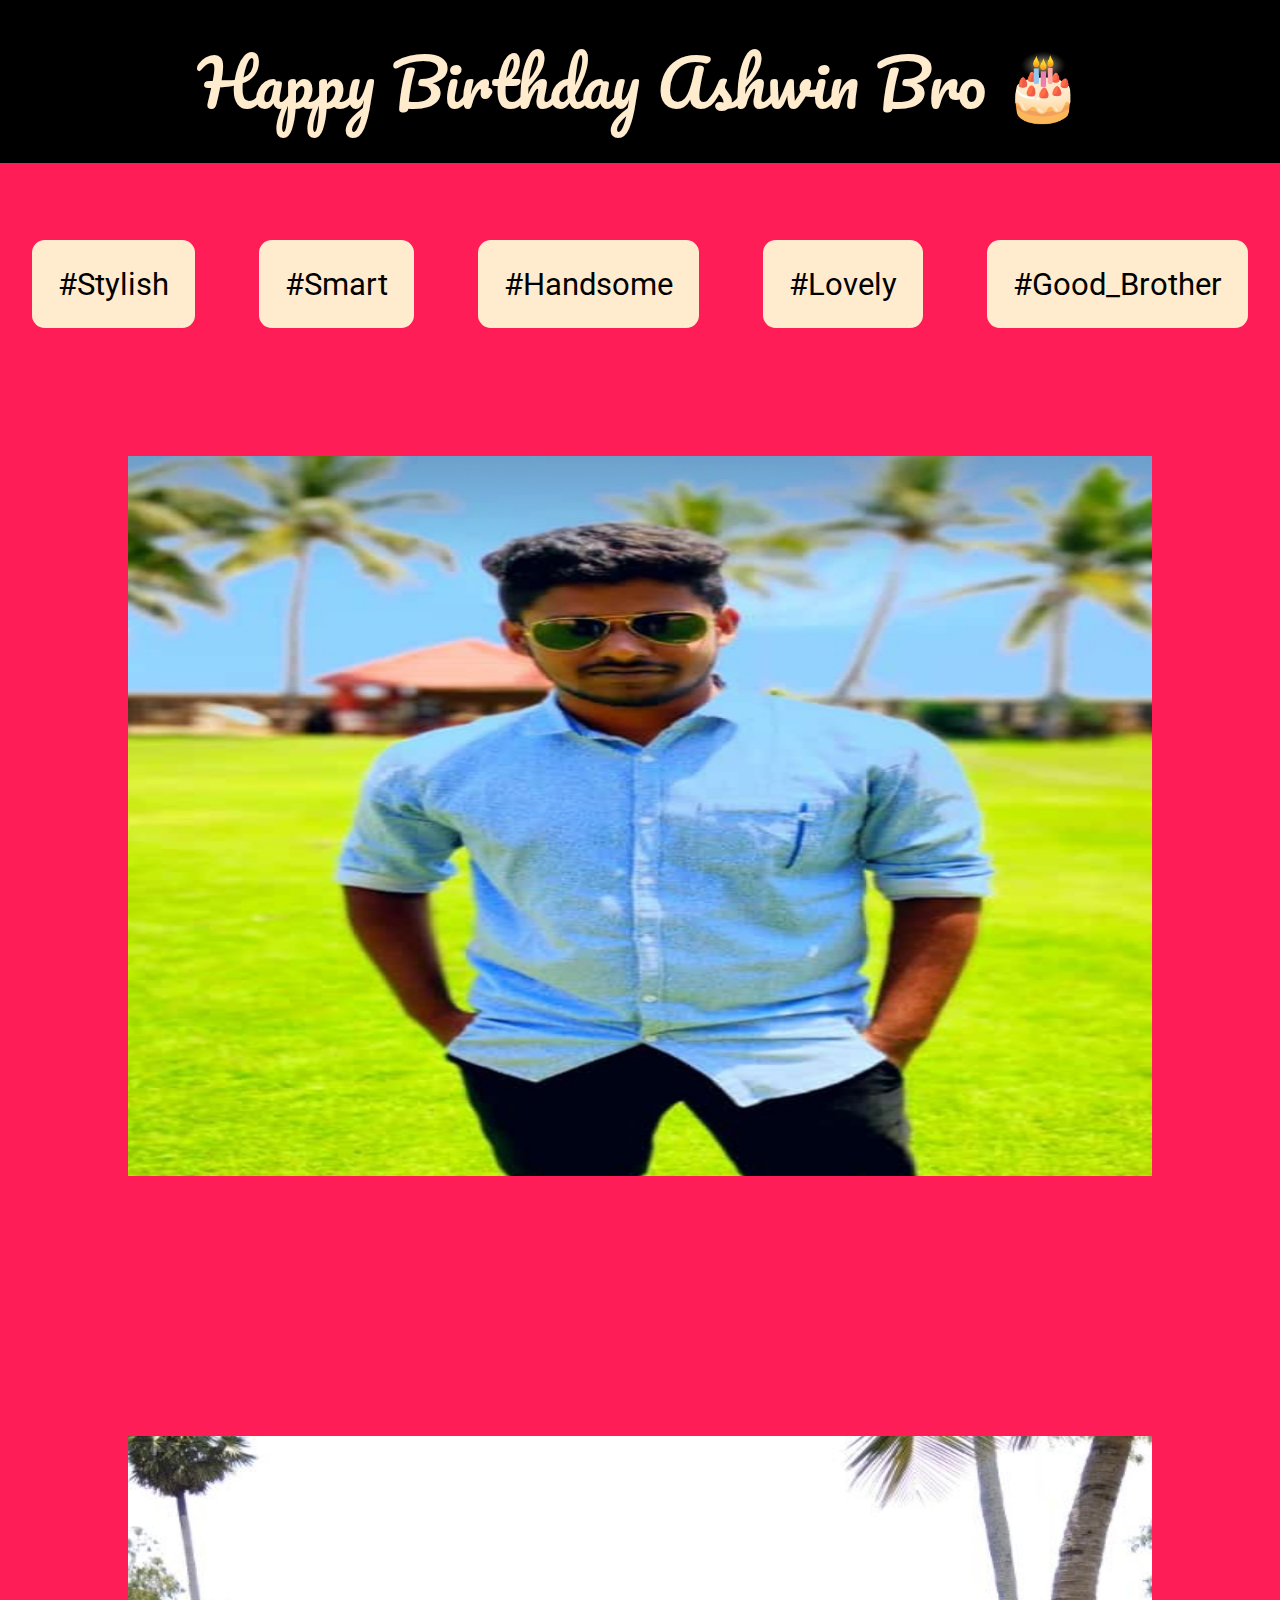
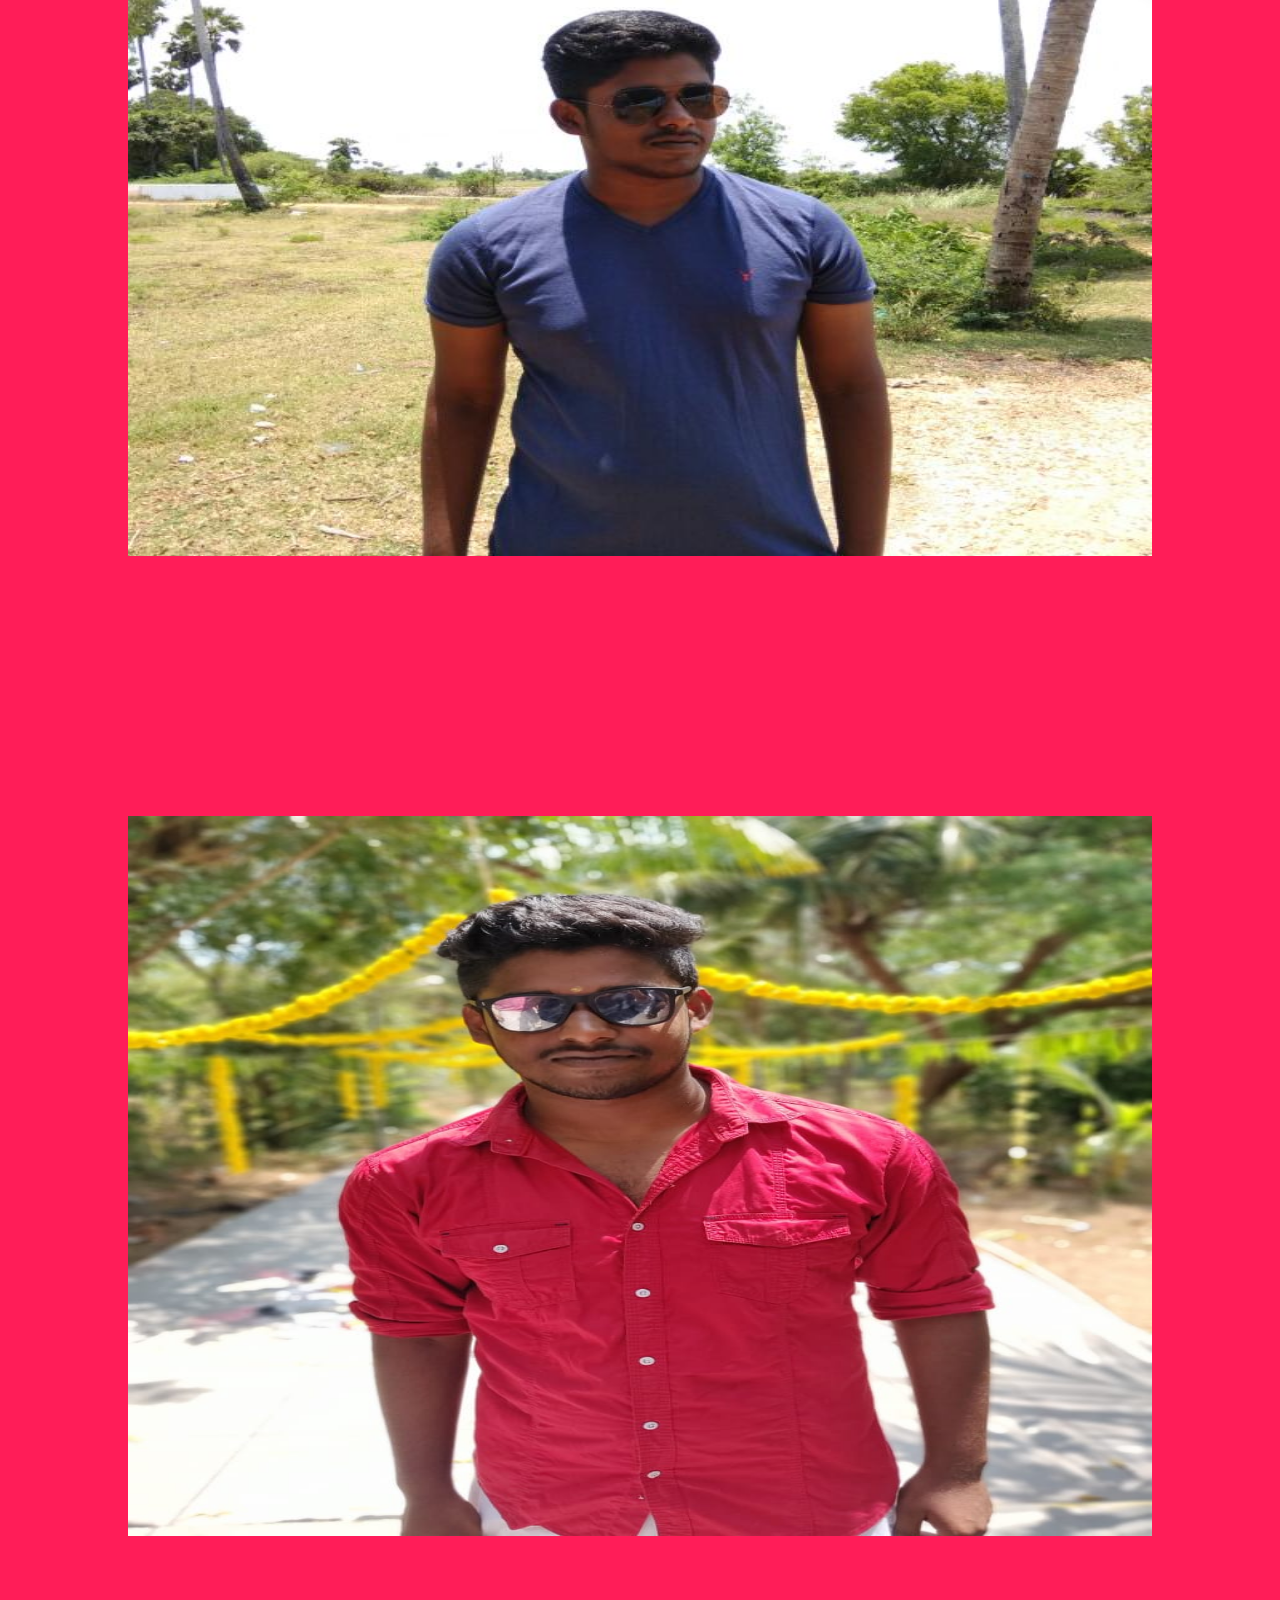
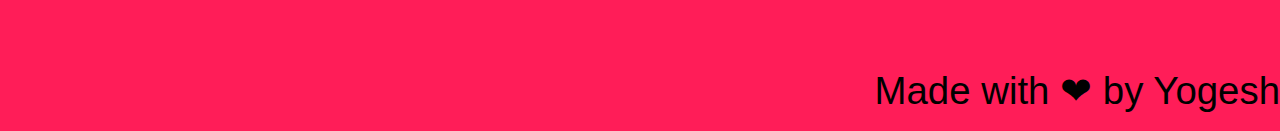
==== HBD_AshwinBro/index.html @ 87bda279 "For HBD Ashwin bro" ====
<!DOCTYPE html>
<html lang="en">
<head>
    <meta charset="UTF-8">
    <meta name="viewport" content="width=device-width, initial-scale=1.0">
    <title>HBD Ashwin Sahya</title>
    <link href="styles.css" type="text/css" rel="stylesheet" />
    <link href="https://fonts.googleapis.com/css2?family=Pacifico&display=swap" rel="stylesheet">
    <link href="https://fonts.googleapis.com/css2?family=Roboto:wght@500&display=swap" rel="stylesheet">
</head>
<body>
    <div id="heading">
        <p>Happy Birthday Ashwin Bro 🎂</p>
         
    </div>
    <div id="message">
         <p>#Stylish</p>
         <p>#Smart</p>
         <p>#Handsome</p>
         <p>#Lovely</p>
         <p>#Good_Brother</p>
    </div>
    <div id="images">
        <img src="./ash1.jpg"/>
        <img src="./ash2.jpg">
        <img src="./ash3.jpg">
    </div>
    <div id="footer">
        <p>Made with ❤ by Yogesh</p>
    </div><br>
    
</body>
</html>
---- HBD_AshwinBro/styles.css ----
* {
    margin: 0 auto;
    padding: 0 auto;
    box-sizing: border-box;
 }
   body {
    width: 100%;
     background-color: #FF1D58;
   }
 

#heading {
    background-color: black;
    color: blanchedalmond;
    font-size: 5vw;
    font-family: 'Pacifico', cursive;
    padding: 2vw 0;
    text-align: center;
    opacity: 1;
    background-position: center;
    background-repeat: no-repeat;
    background-size: cover;
}
#message {
    display: flex;
    justify-content: space-around; 
    padding-top: 6vw;
}
#message p {
    background-color: blanchedalmond;
    font-size: 2.4vw;
    padding: 2vw;;
    border-radius: 1vw;
    display: inline;
    font-family: 'Roboto', sans-serif;

}
#images{
     width: 80%;
    margin: 0 auto;
}
#images img {
    margin: 10vw 0;
    height: 80vh;
    width: 80vw;
}
#footer {
    font-size: 3vw;
    font-family: 'Segoe UI', Tahoma, Geneva, Verdana, sans-serif;
    text-align: end;
}
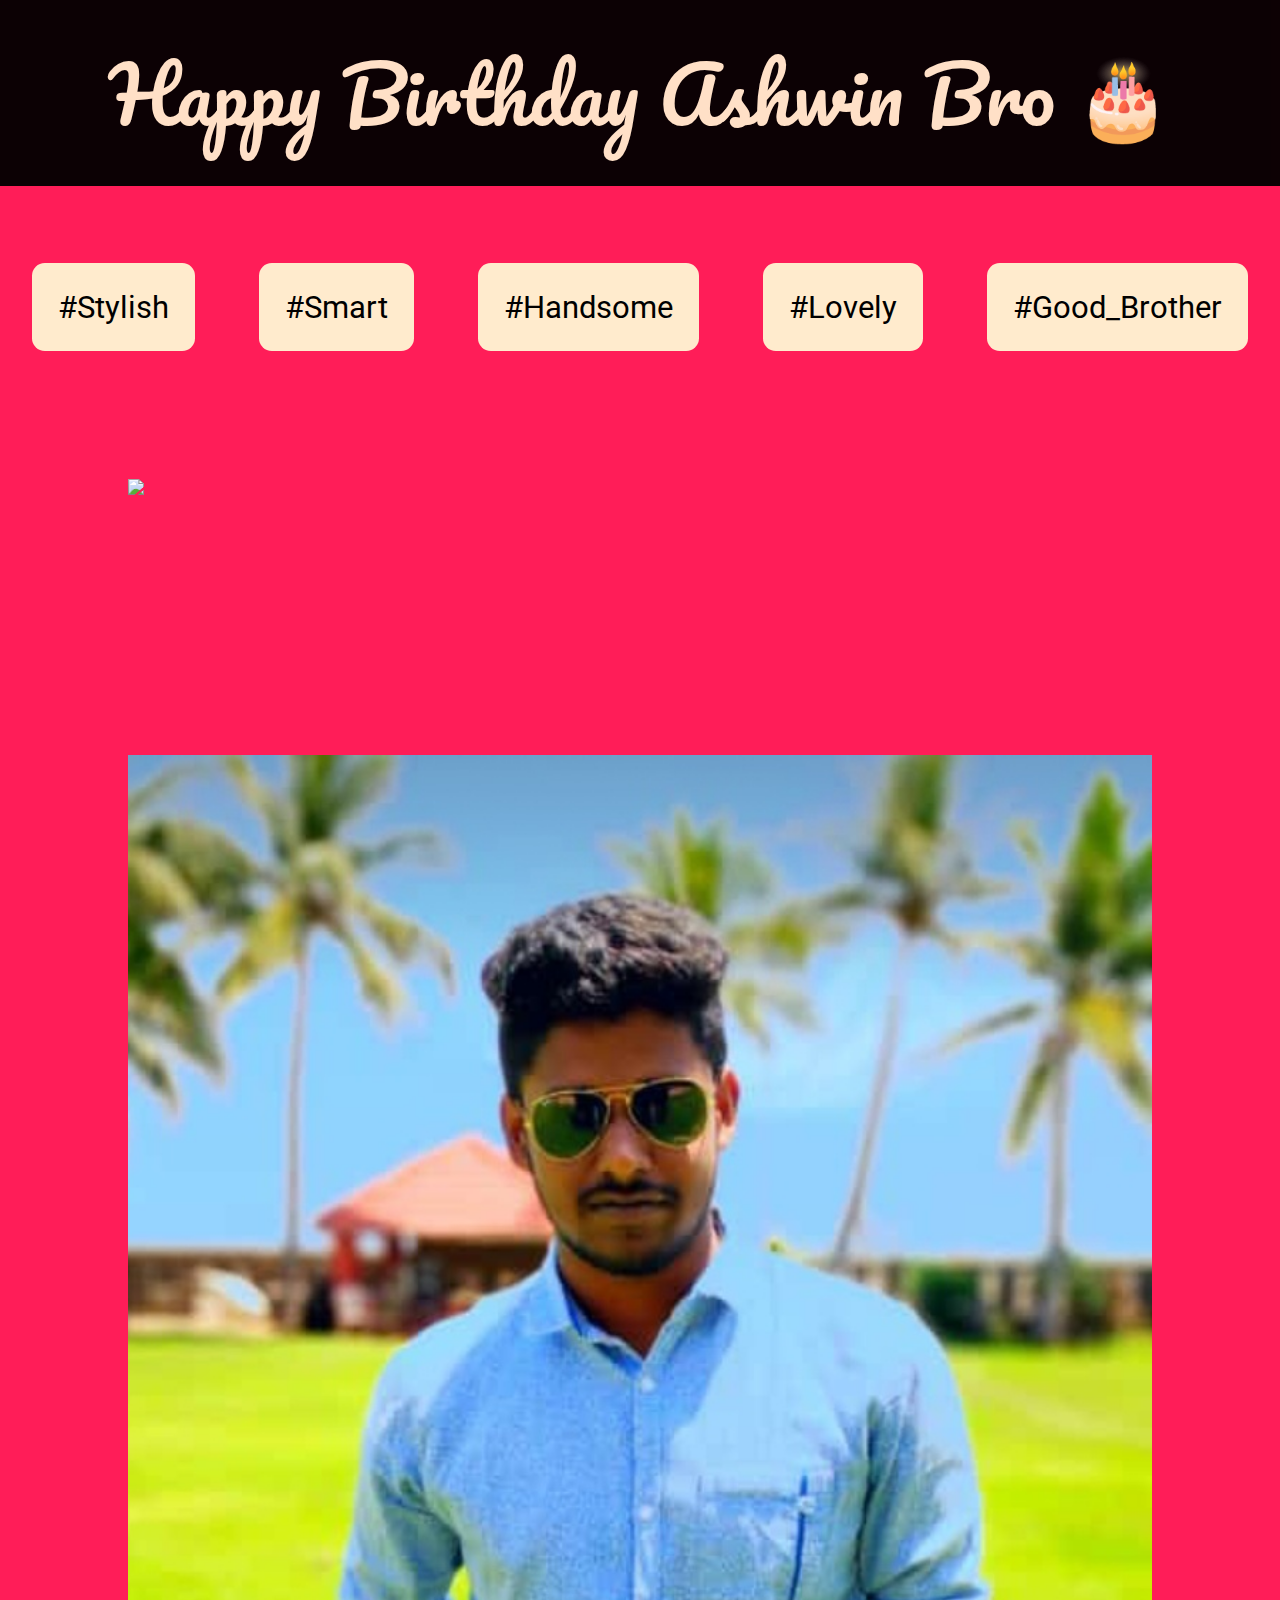
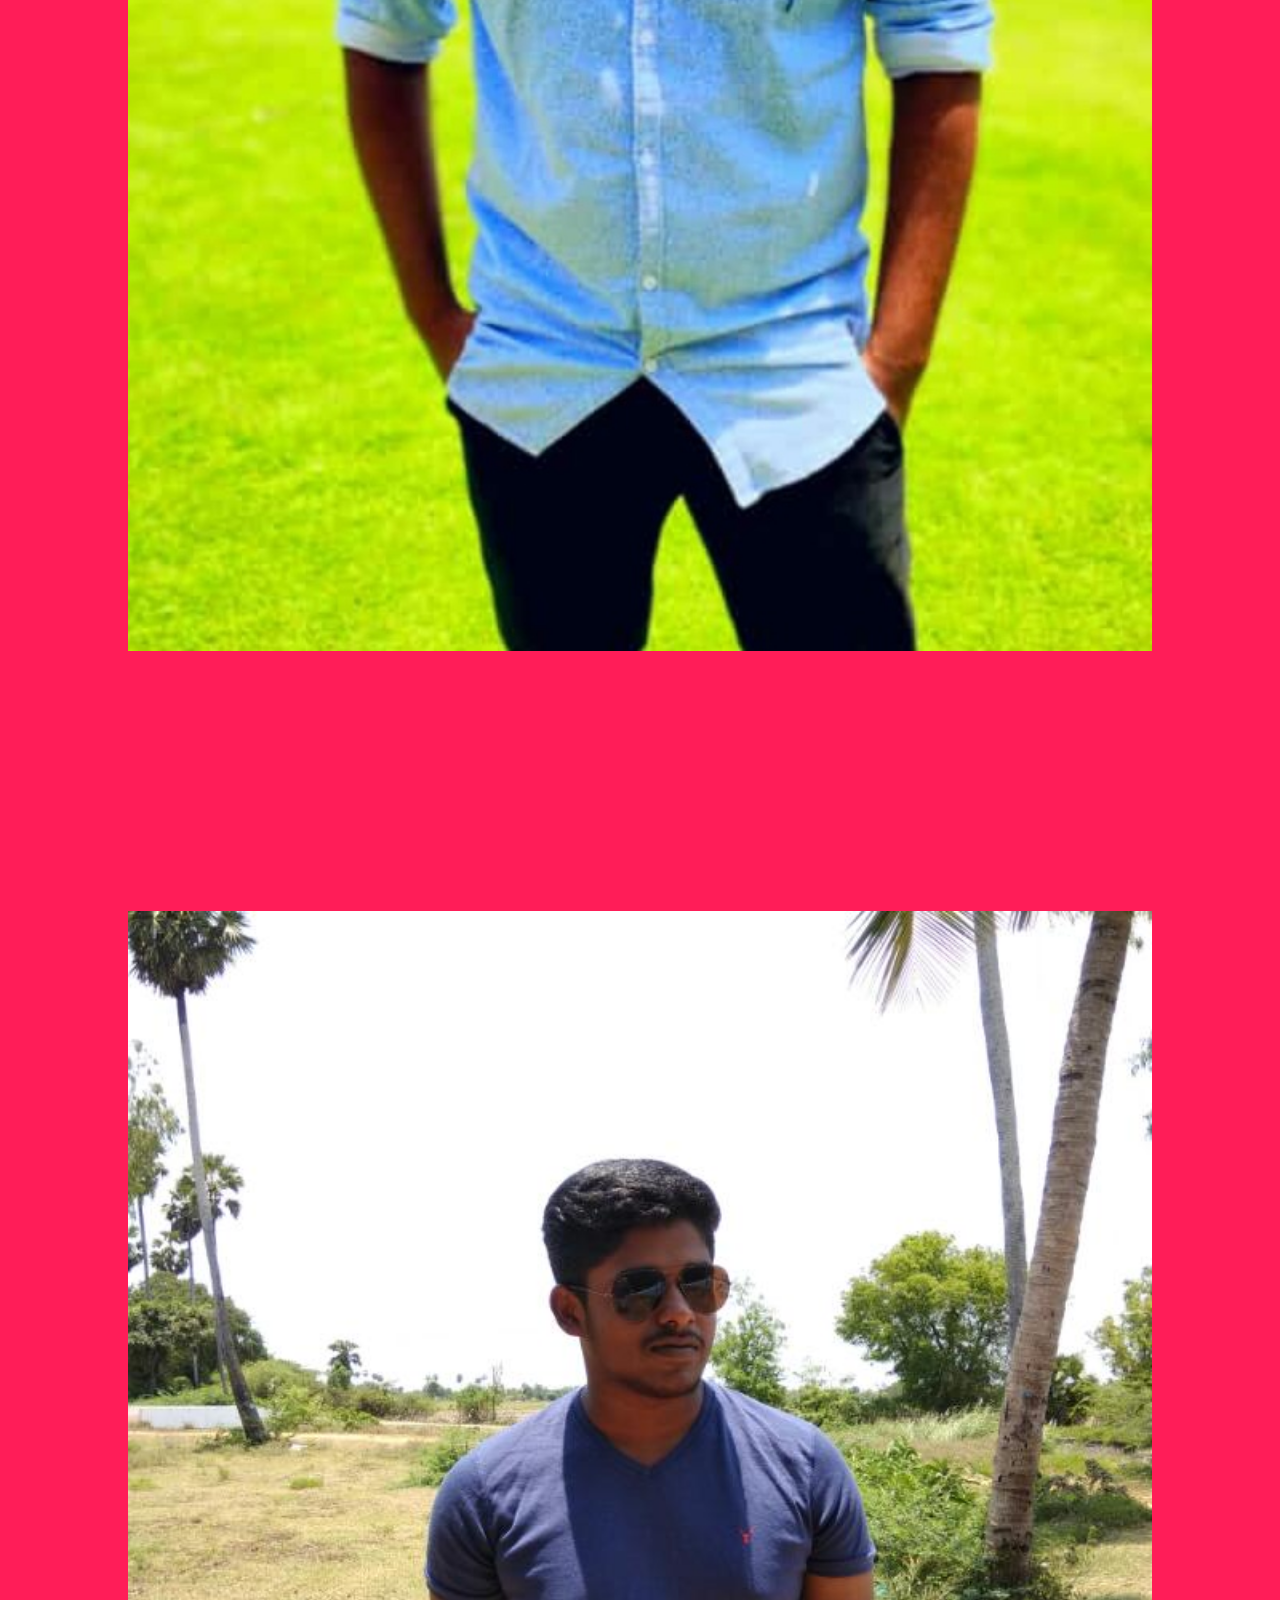
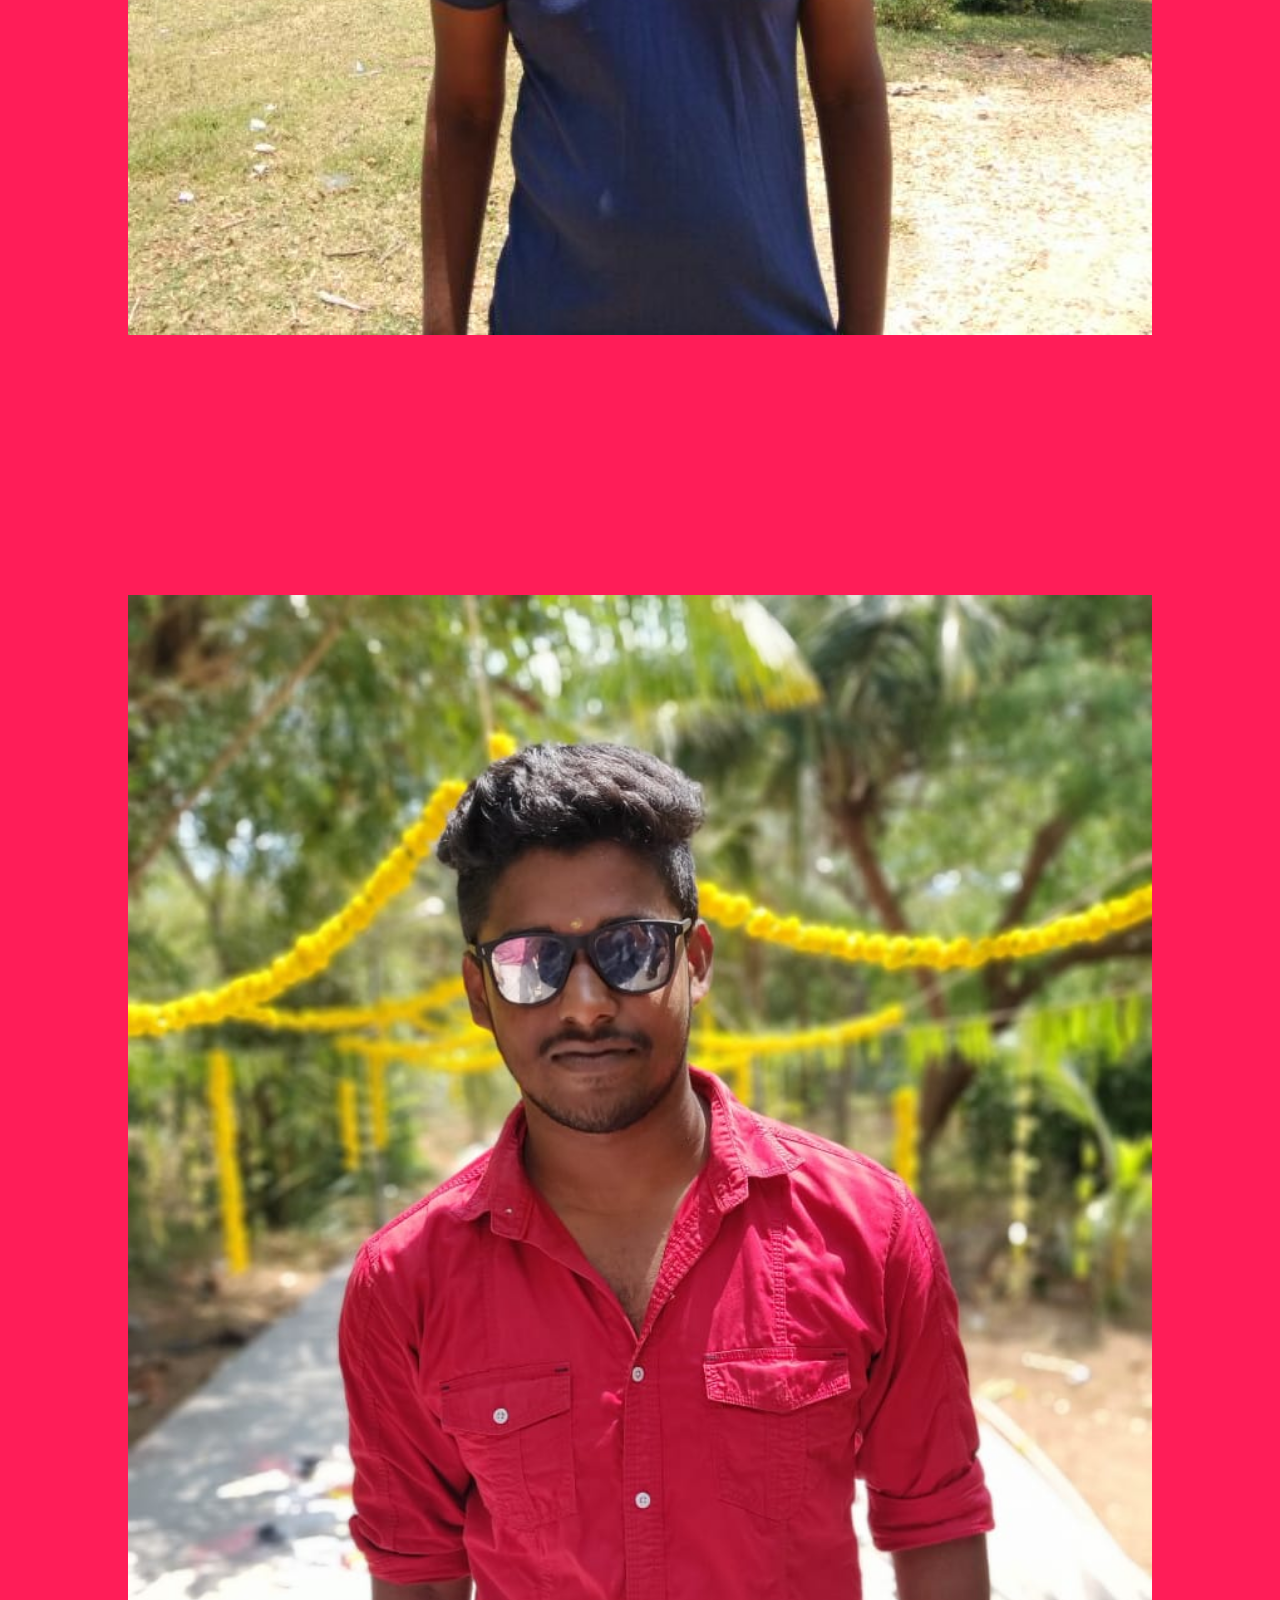
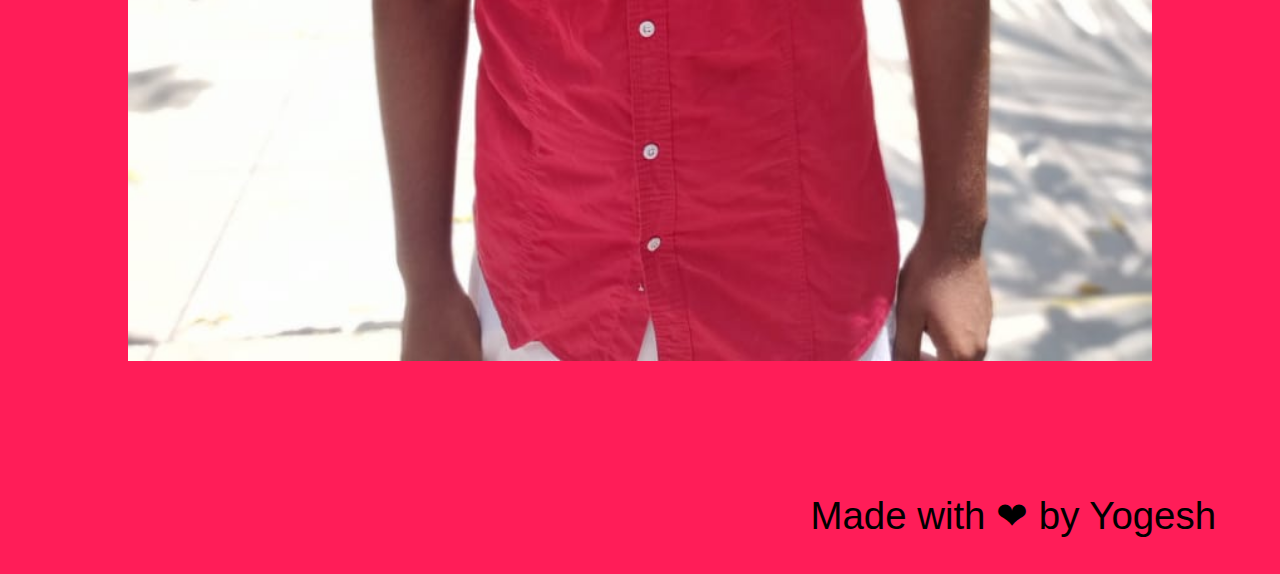
==== commit 9ef447fc: "Final commit" ====
--- a/HBD_AshwinBro/index.html
+++ b/HBD_AshwinBro/index.html
@@ -21,6 +21,7 @@
          <p>#Good_Brother</p>
     </div>
     <div id="images">
+        <img src="./ash4.jpg"/>
         <img src="./ash1.jpg"/>
         <img src="./ash2.jpg">
         <img src="./ash3.jpg">
@@ -28,6 +29,9 @@
     <div id="footer">
         <p>Made with ❤ by Yogesh</p>
     </div><br>
+         
+    <embed src="./kalki mass bgm.mp3" loop="false" autostart="true" hidden="false" width="100%" > 
+         
     
 </body>
 </html>--- a/HBD_AshwinBro/styles.css
+++ b/HBD_AshwinBro/styles.css
@@ -12,11 +12,11 @@
 #heading {
     background-color: black;
     color: blanchedalmond;
-    font-size: 5vw;
+    font-size: 6vw;
     font-family: 'Pacifico', cursive;
     padding: 2vw 0;
     text-align: center;
-    opacity: 1;
+    opacity: 0.95;
     background-position: center;
     background-repeat: no-repeat;
     background-size: cover;
@@ -43,9 +43,27 @@
     margin: 10vw 0;
     height: 80vh;
     width: 80vw;
+     
+}
+@media only screen and (min-width: 480px) {
+    #images img {
+        margin: 10vw 0;
+         height: auto;
+        width: 80vw;
+         
+    }
+    #images {
+    margin: 0 auto;
+
+    }
+    
 }
 #footer {
+    text-align: end;
+}
+#footer p {
     font-size: 3vw;
     font-family: 'Segoe UI', Tahoma, Geneva, Verdana, sans-serif;
-    text-align: end;
+    
+    margin-right: 5vw;
 }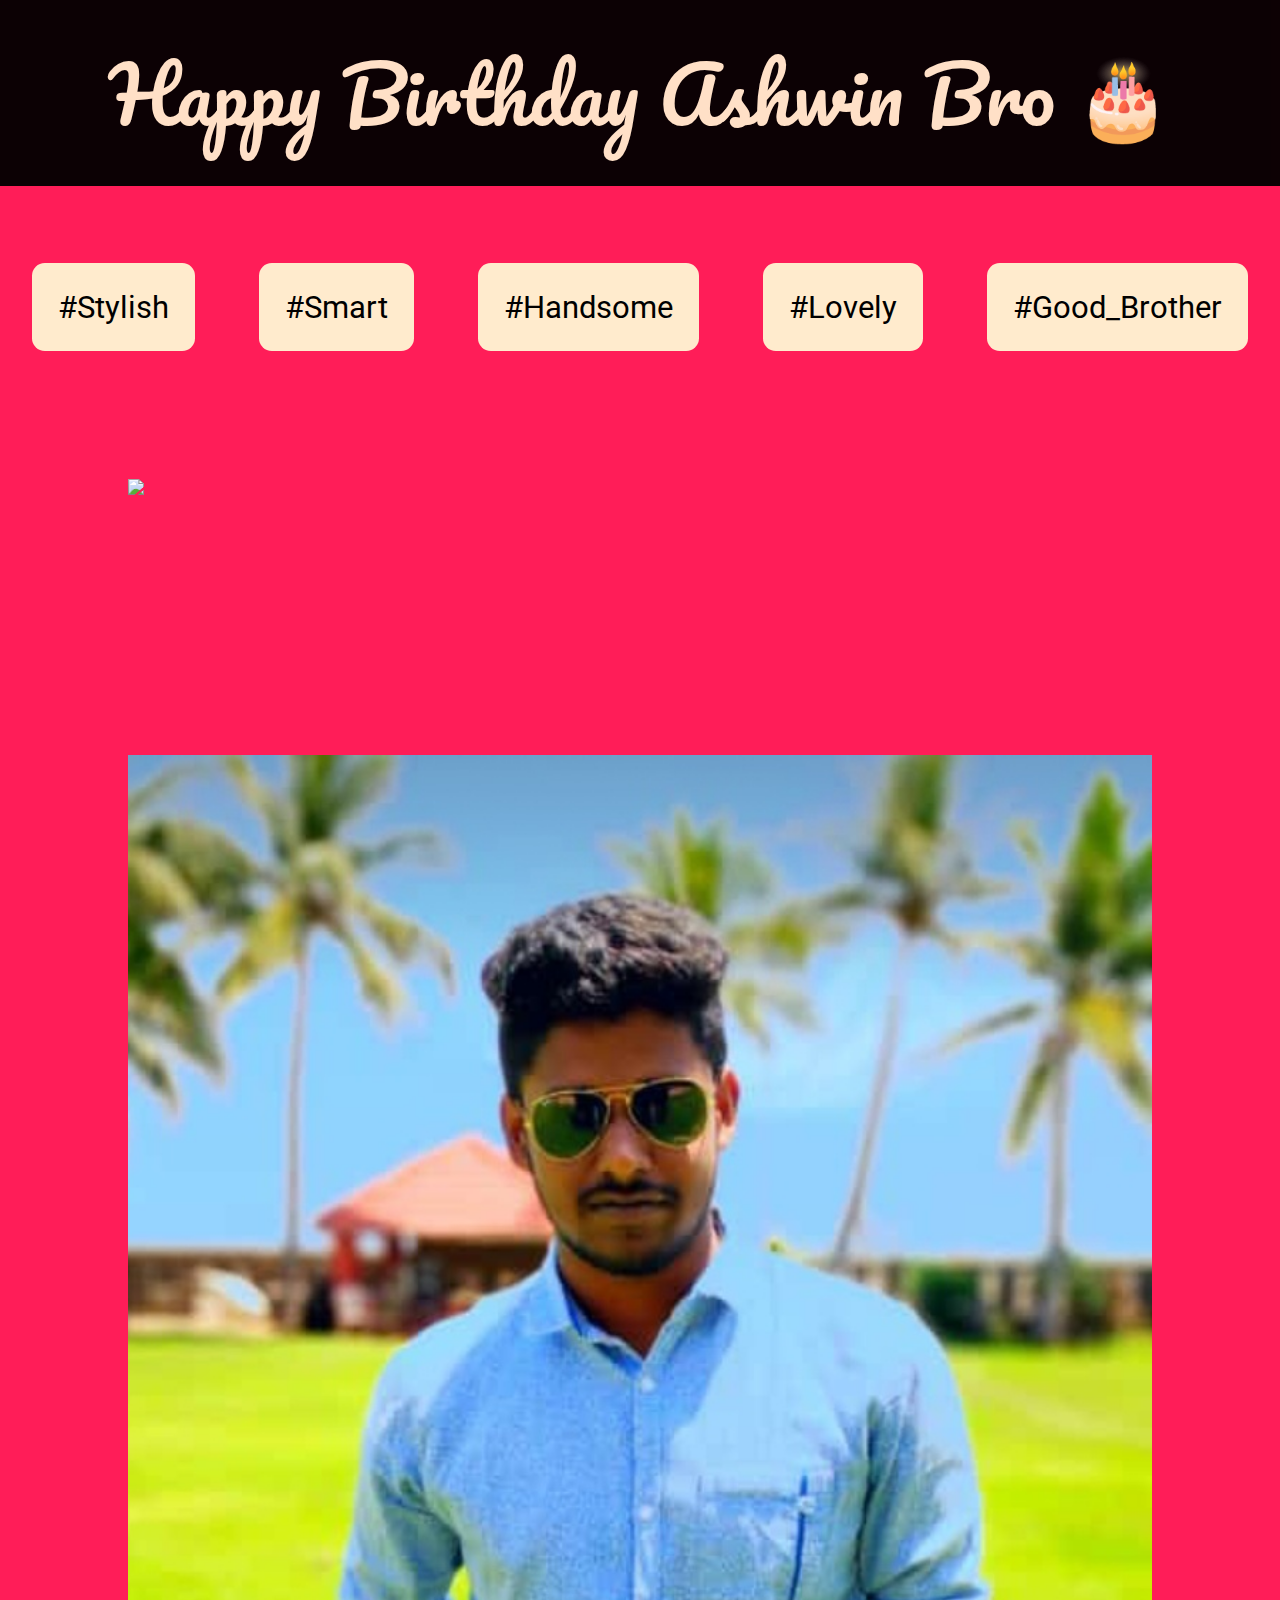
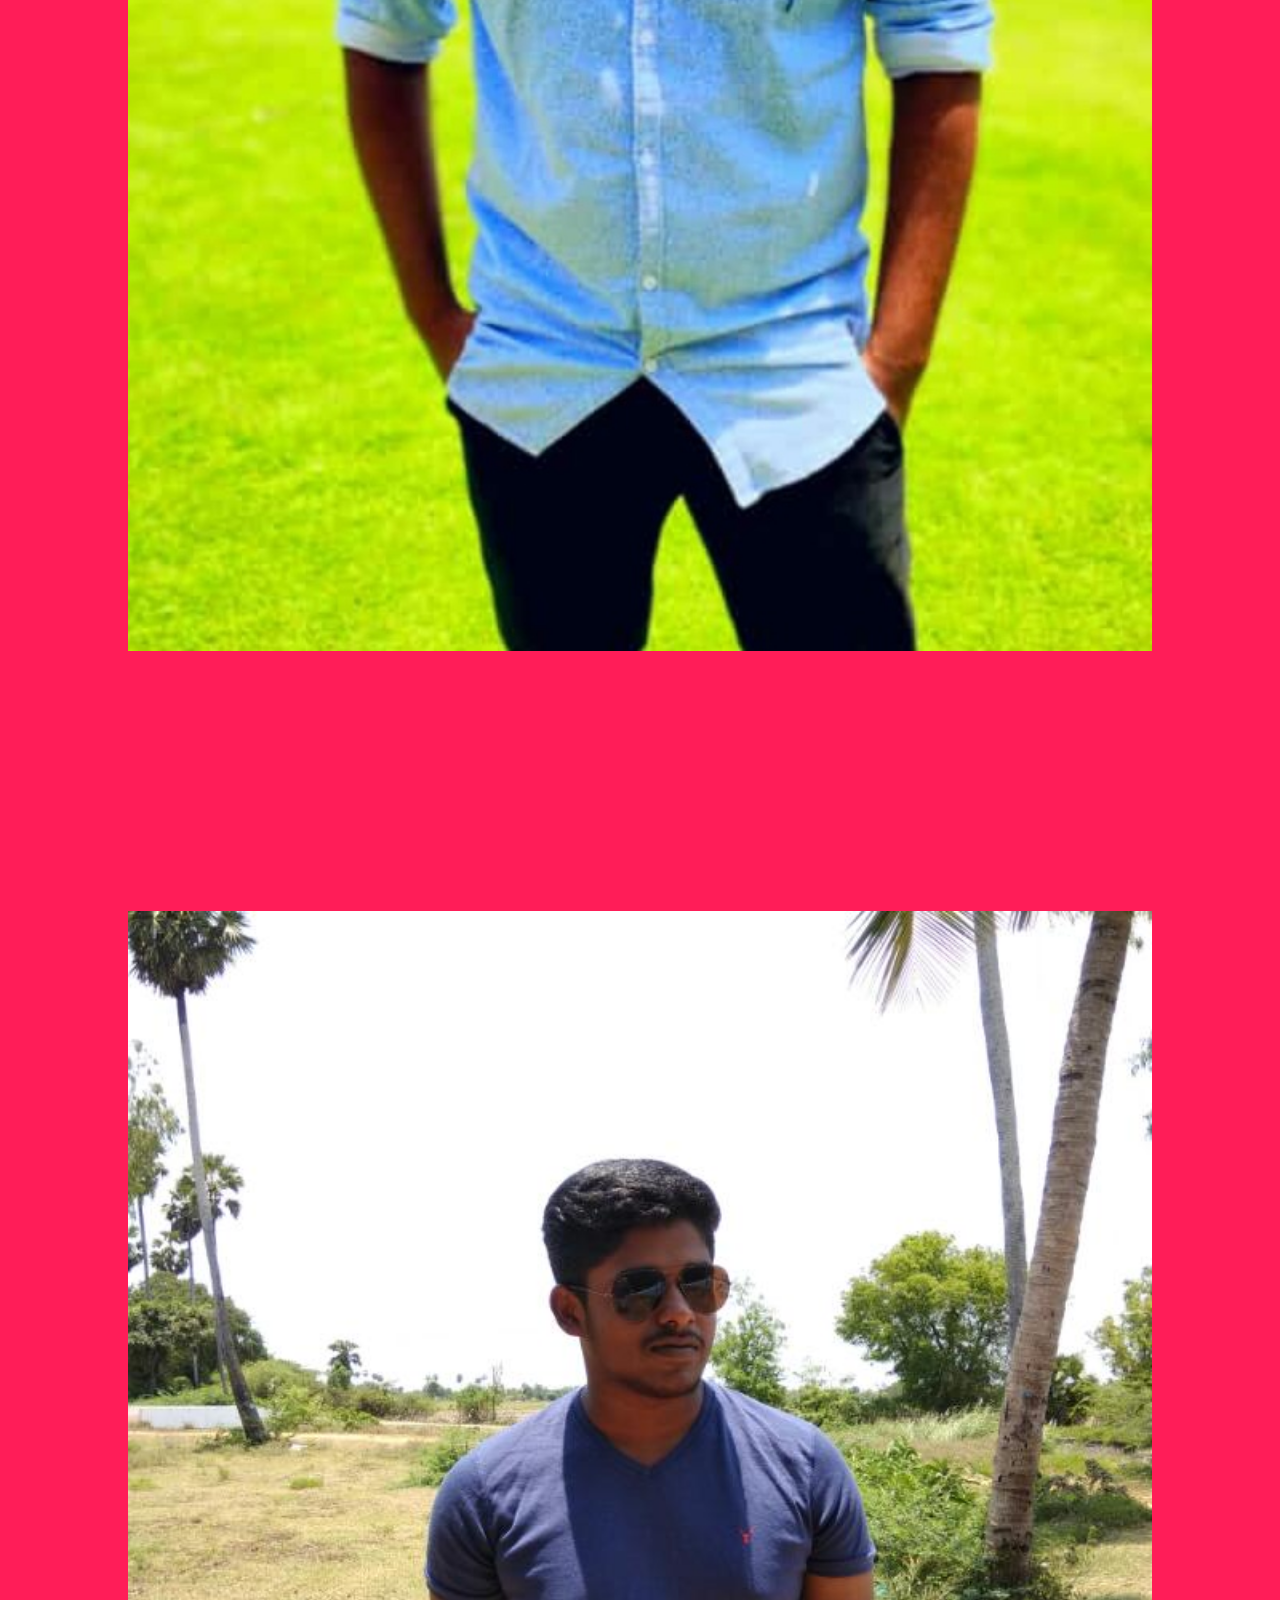
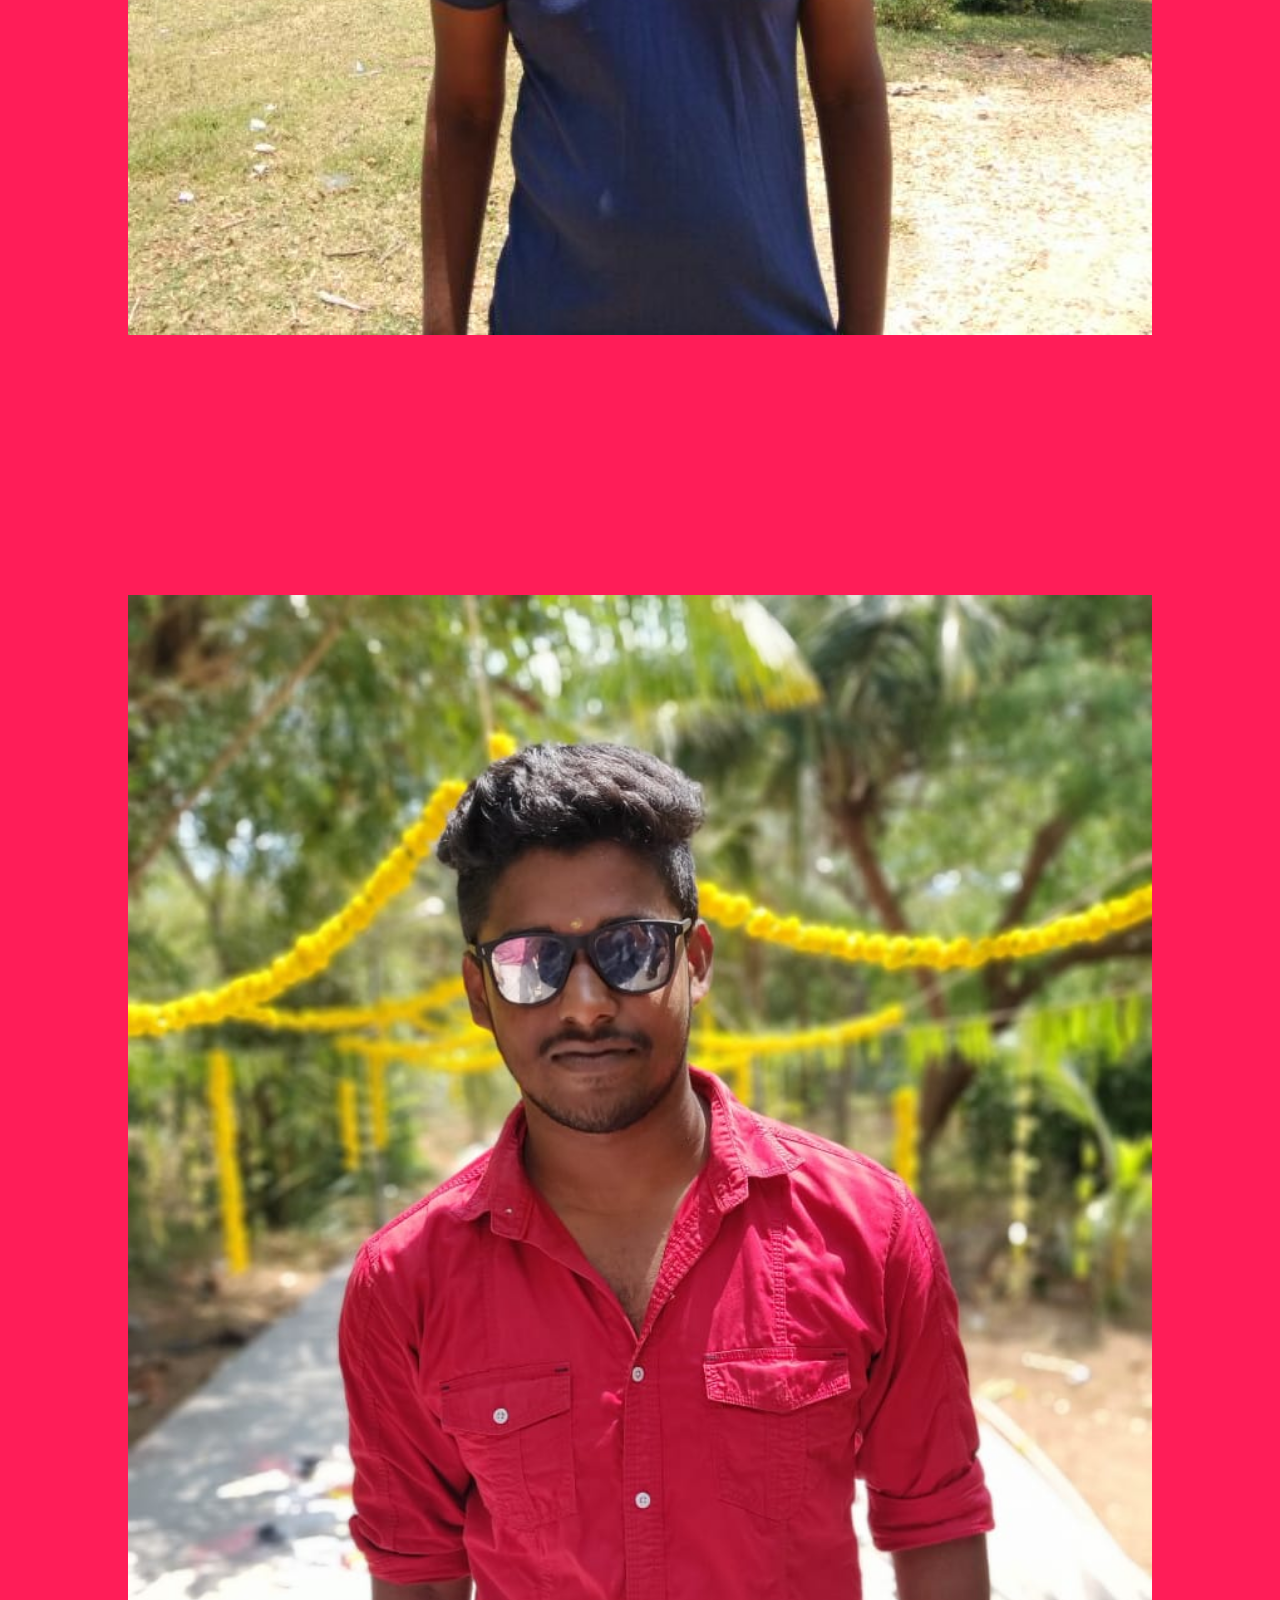
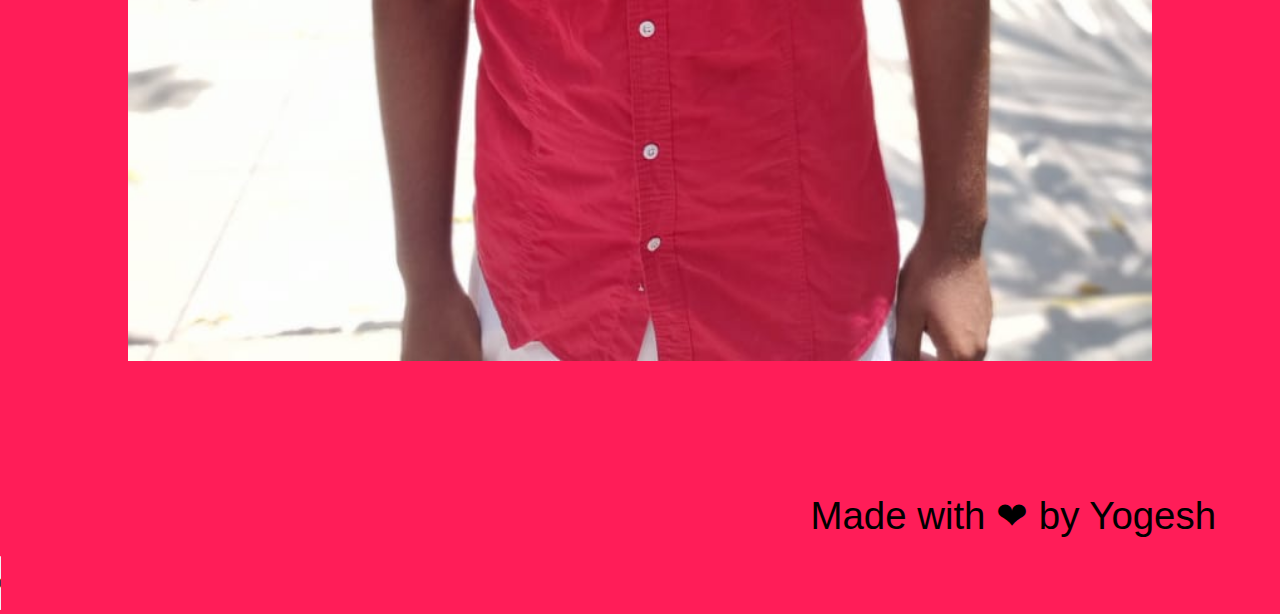
==== commit 8496a08e: "Final" ====
--- a/HBD_AshwinBro/index.html
+++ b/HBD_AshwinBro/index.html
@@ -3,12 +3,18 @@
 <head>
     <meta charset="UTF-8">
     <meta name="viewport" content="width=device-width, initial-scale=1.0">
-    <title>HBD Ashwin Sahya</title>
+    <title>HBD Ashwin Sathya</title>
     <link href="styles.css" type="text/css" rel="stylesheet" />
     <link href="https://fonts.googleapis.com/css2?family=Pacifico&display=swap" rel="stylesheet">
     <link href="https://fonts.googleapis.com/css2?family=Roboto:wght@500&display=swap" rel="stylesheet">
+    <script>
+        let music = new Audio();
+        music.src = "./kalki_mass_bgm.mp3";
+         
+        
+    </script>
 </head>
-<body>
+<body onscroll="music.play()" id = "body">
     <div id="heading">
         <p>Happy Birthday Ashwin Bro 🎂</p>
          
@@ -26,12 +32,13 @@
         <img src="./ash2.jpg">
         <img src="./ash3.jpg">
     </div>
-    <div id="footer">
+    <div id="footer">  
         <p>Made with ❤ by Yogesh</p>
     </div><br>
-         
-    <embed src="./kalki mass bgm.mp3" loop="false" autostart="true" hidden="false" width="100%" > 
-         
+    <audio controls >
+        <source src="./kalki_mass_bgm.mp3">
+    </audio>
     
+     
 </body>
 </html>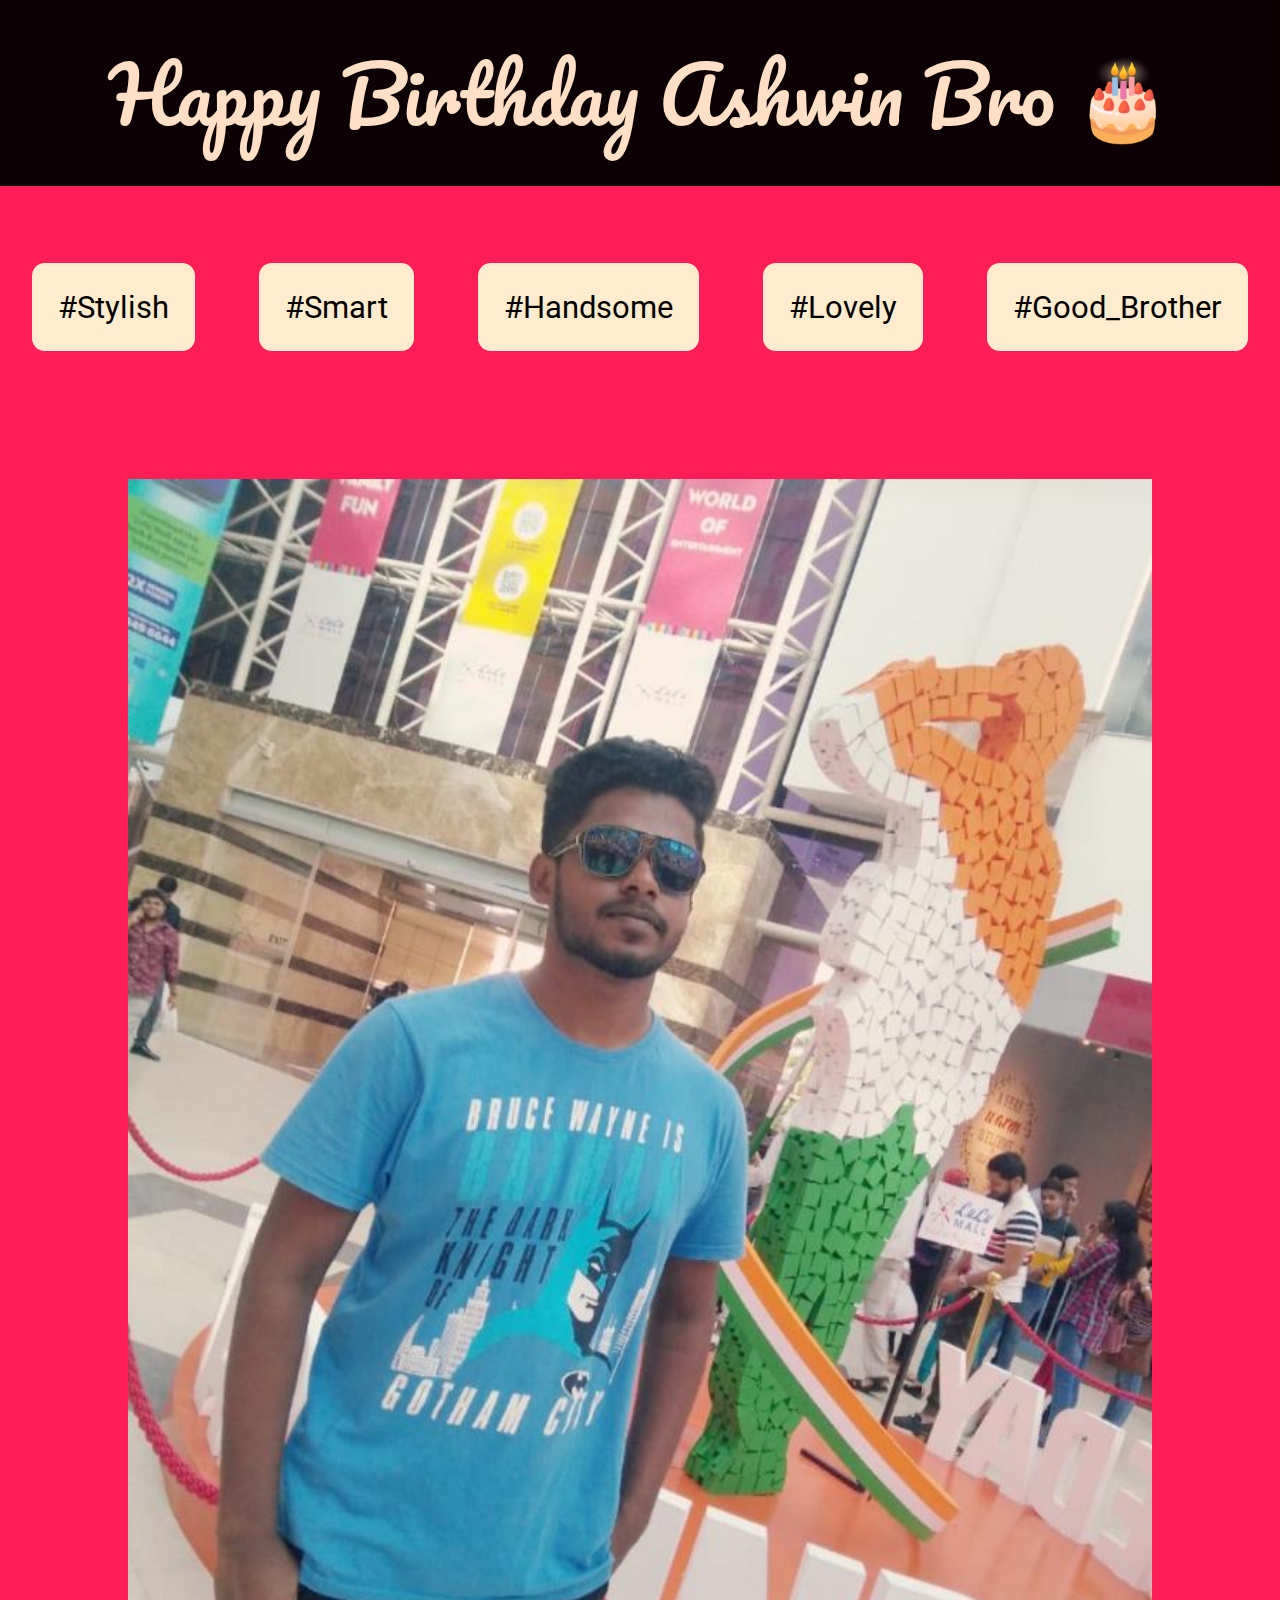
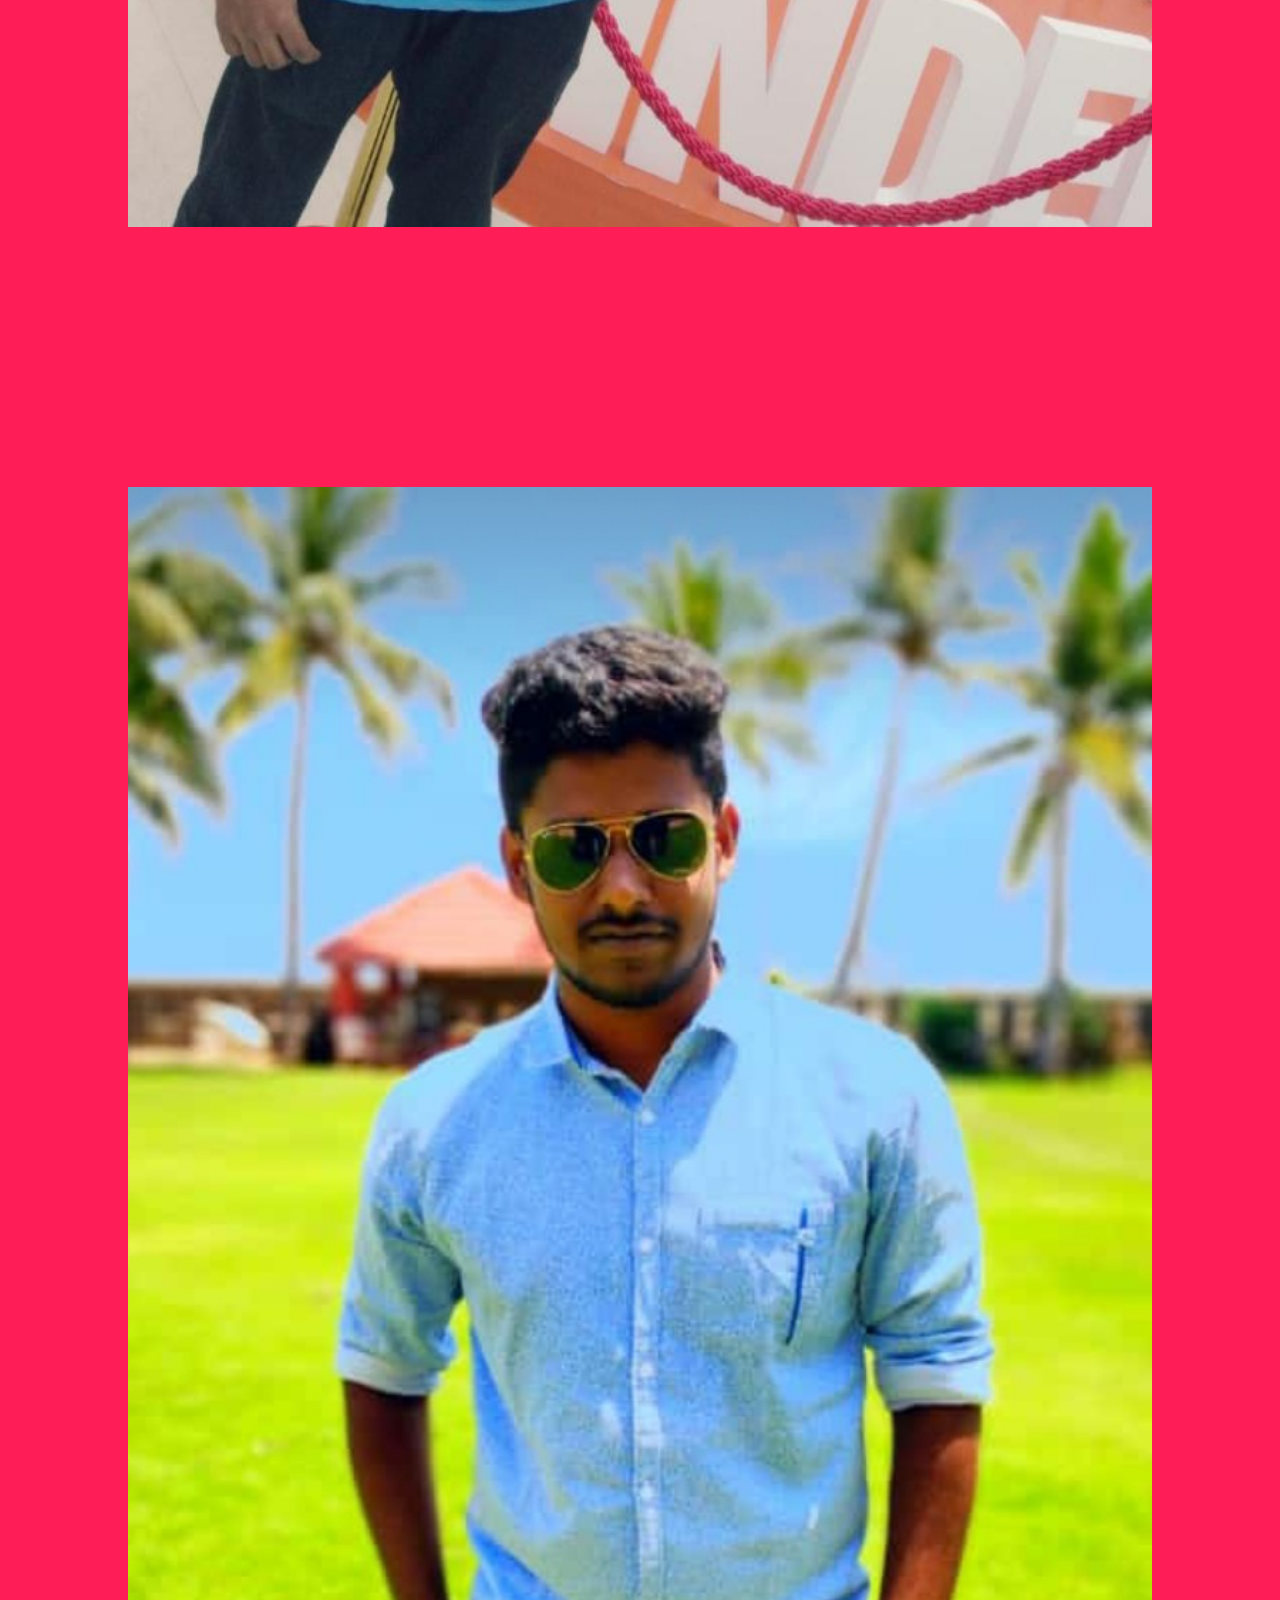
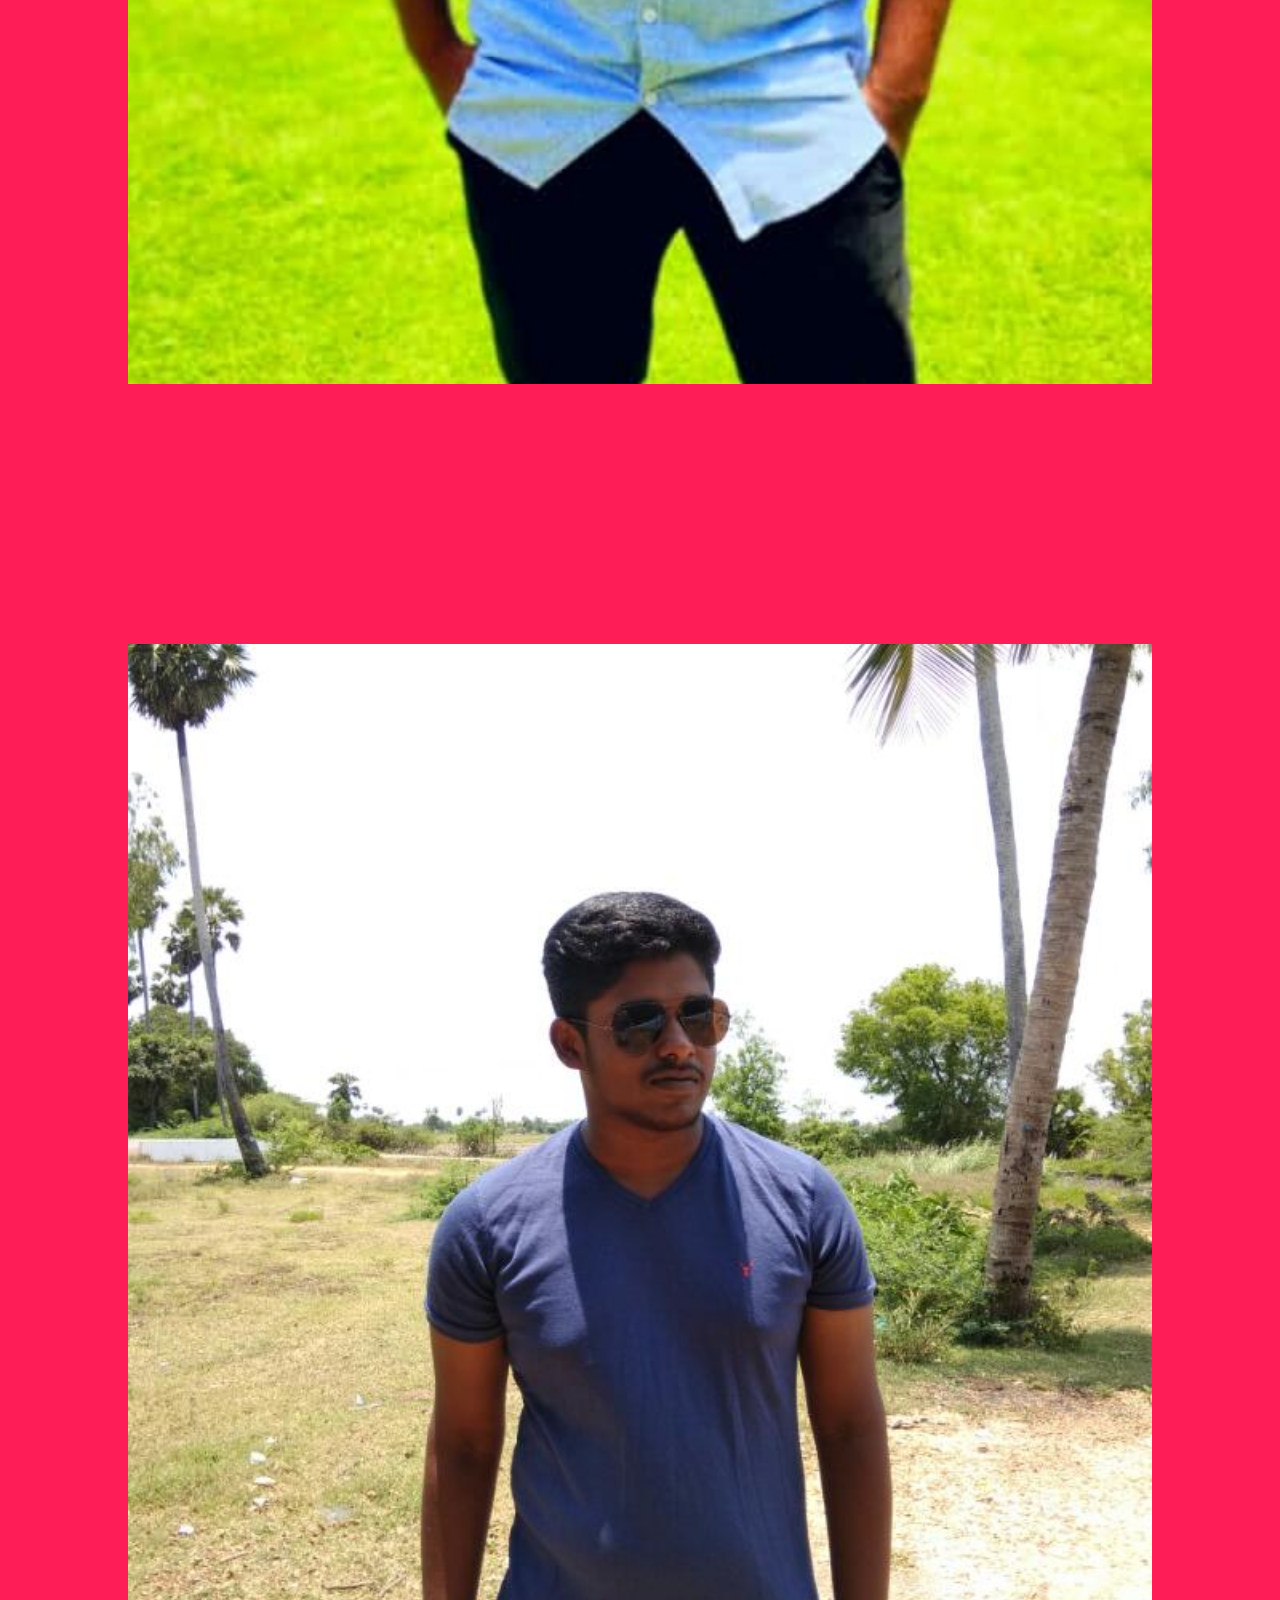
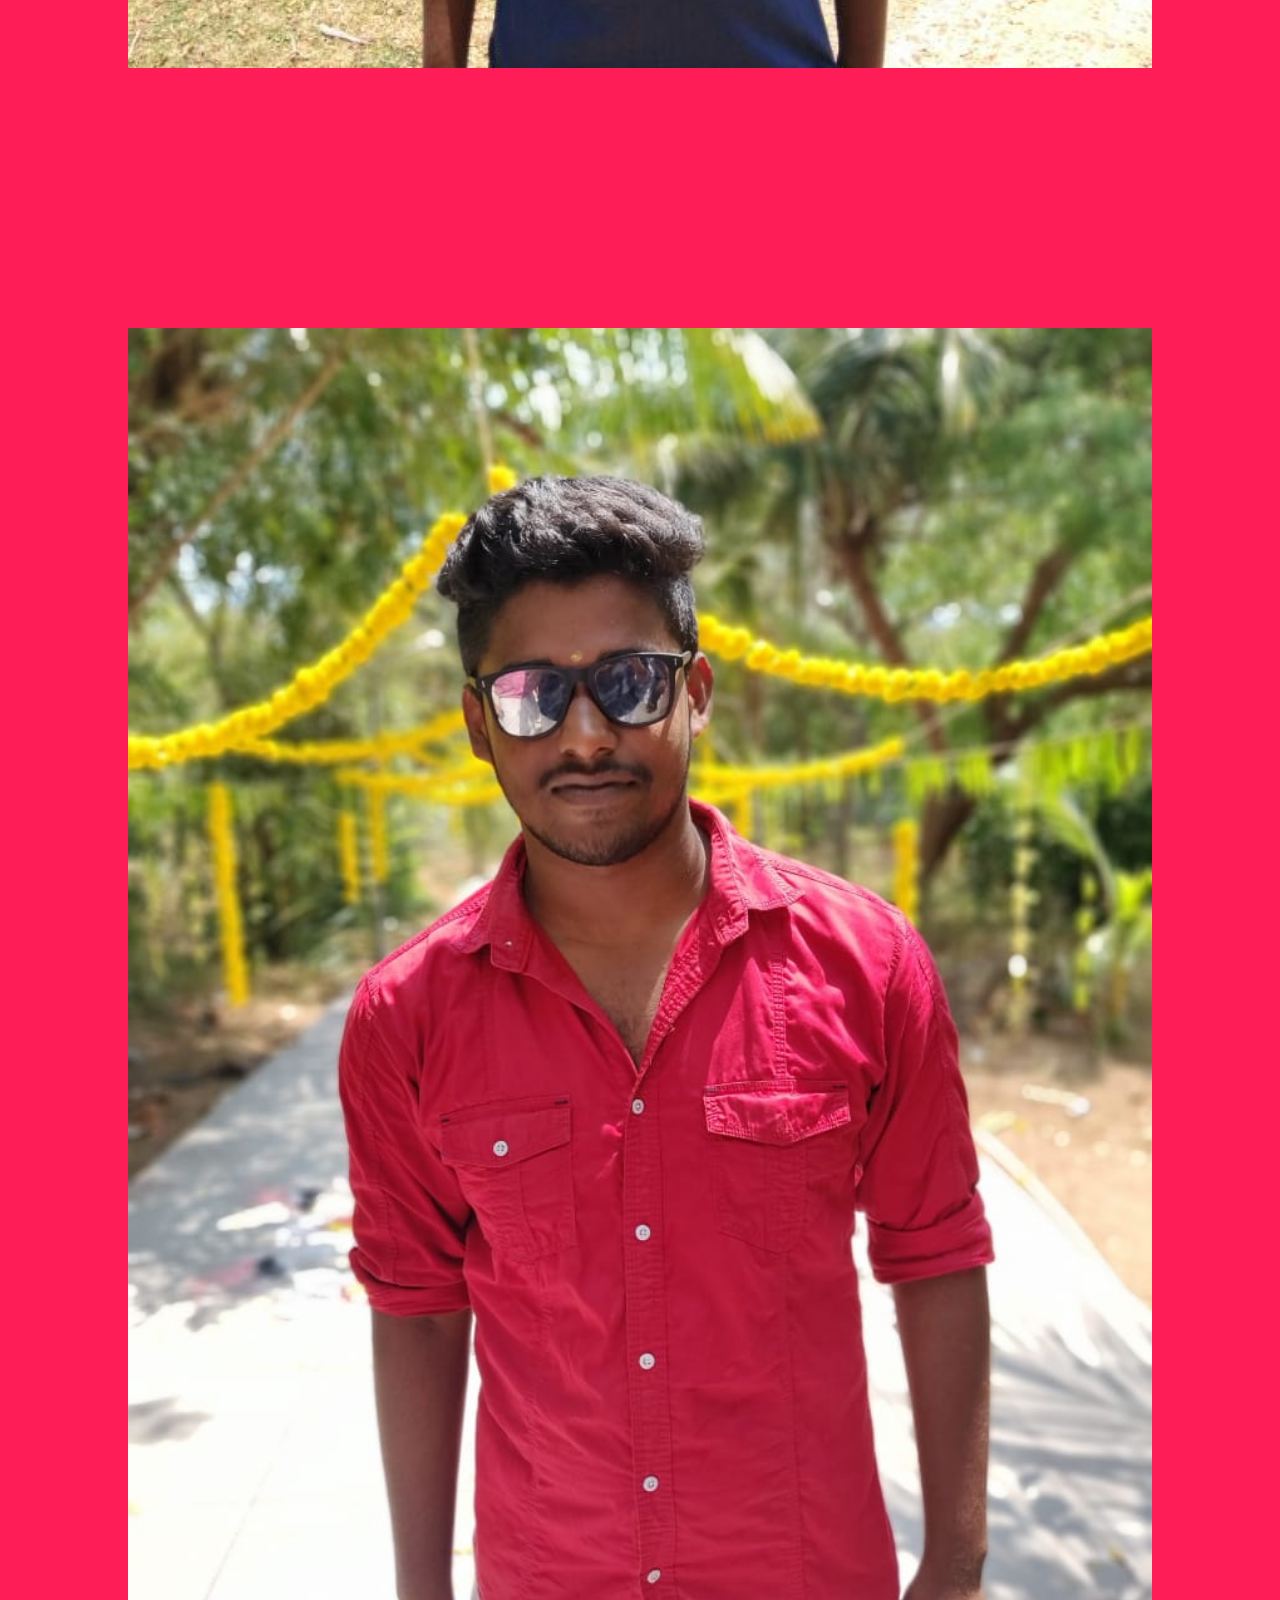
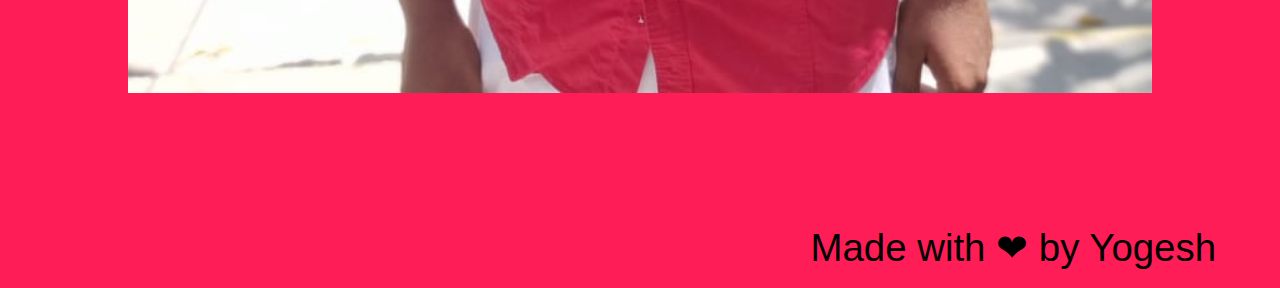
==== commit f7874a82: "Updated index.html" ====
--- a/HBD_AshwinBro/index.html
+++ b/HBD_AshwinBro/index.html
@@ -35,10 +35,8 @@
     <div id="footer">  
         <p>Made with ❤ by Yogesh</p>
     </div><br>
-    <audio controls >
-        <source src="./kalki_mass_bgm.mp3">
-    </audio>
+     
     
      
 </body>
-</html>+</html>
